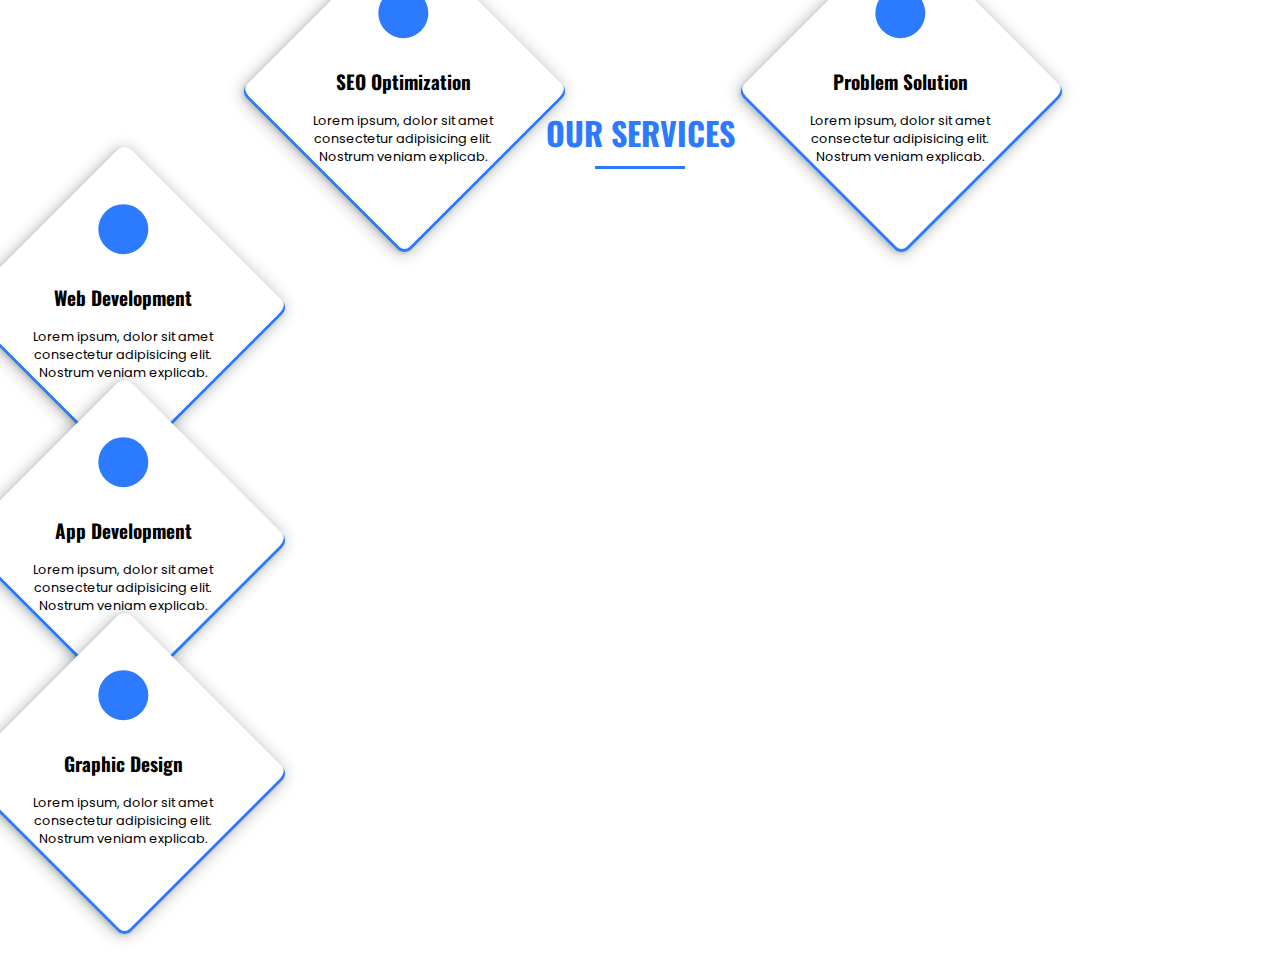
==== index.html @ 2594fec3 "uploaded" ====
<!DOCTYPE html>
<html lang="en">

<head>
  <meta charset="UTF-8">
  <meta http-equiv="X-UA-Compatible" content="IE=edge">
  <meta name="viewport" content="width=device-width, initial-scale=1.0">
  <title>services section</title>
  <link rel="stylesheet" href="style.css">
  <!-- bootstarp link -->
  <link href="https://cdn.jsdelivr.net/npm/bootstrap@5.2.3/dist/css/bootstrap.min.css" rel="stylesheet"
    integrity="sha384-rbsA2VBKQhggwzxH7pPCaAqO46MgnOM80zW1RWuH61DGLwZJEdK2Kadq2F9CUG65" crossorigin="anonymous">
    <!-- fontawesome link -->
    <link rel="stylesheet" href="https://cdnjs.cloudflare.com/ajax/libs/font-awesome/6.4.0/css/all.min.css" integrity="sha512-iecdLmaskl7CVkqkXNQ/ZH/XLlvWZOJyj7Yy7tcenmpD1ypASozpmT/E0iPtmFIB46ZmdtAc9eNBvH0H/ZpiBw==" crossorigin="anonymous" referrerpolicy="no-referrer" />
</head>

<body>
  <div id="services_section">

    <div class="container">

      <div class="srv_title">
        <h1>OUR SERVICES</h1>
      </div>

      <div class="row d-flex justify-content-center justify-content-lg-between flex-wrap">
        <div class="srv_3box">
          <div class="row d-flex justify-content-center">
            <div class="col-12 col-sm-6 col-lg-4 me-0 d-flex justify-content-center ">
              <div class="services_box">
                <div class="srv_wrapper">
                  <div class="srv_logo">
                    <a href="#"><i class="fa-solid fa-laptop-code"></i></a>
                  </div>
                  <div class="srv_content">
                    <h2>Web Development</h2>
                    <p>Lorem ipsum, dolor sit amet consectetur adipisicing elit. Nostrum veniam explicab.</p>
                  </div>
                </div>

              </div>
            </div>


            <div class="col-12 col-sm-6 col-lg-4 mt-4 mt-sm-0 d-flex justify-content-center ">
              <div class="services_box">
                <div class="srv_wrapper">
                  <div class="srv_logo">
                    <a href="#"><i class="fa-solid fa-gear"></i></a>
                  </div>
                  <div class="srv_content">
                    <h2>App Development</h2>
                    <p>Lorem ipsum, dolor sit amet consectetur adipisicing elit. Nostrum veniam explicab.</p>
                  </div>
                </div>

              </div>
            </div>

            <div class="col-12 col-sm-6 col-lg-4 mt-4 mt-sm-0 me-0 d-flex justify-content-center ">
              <div class="services_box srv3_box">
                <div class="srv_wrapper">
                  <div class="srv_logo">
                    <a href="#"><i class="fa-solid fa-palette"></i></a>
                  </div>
                  <div class="srv_content">
                    <h2>Graphic Design</h2>
                    <p>Lorem ipsum, dolor sit amet consectetur adipisicing elit. Nostrum veniam explicab.</p>
                  </div>
                </div>

              </div>
            </div>
          </div>

        </div>

        <div class="col-12 row d-flex justify-content-center position-relative">
          <div class="col-12 col-sm-6 mt-4 mt-sm-0 d-flex justify-content-center">
            <div class="services_box srv4_box">
              <div class="srv_wrapper">
                <div class="srv_logo">
                  <a href="#"><i class="fa-solid fa-chart-simple"></i></a>
                </div>
                <div class="srv_content">
                  <h2>SEO Optimization</h2>
                  <p>Lorem ipsum, dolor sit amet consectetur adipisicing elit. Nostrum veniam explicab.</p>
                </div>
              </div>

            </div>
          </div>


          <div class="col-12 col-sm-6 mt-4 mt-sm-0 me-0 d-flex justify-content-center   ">
            <div class="services_box srv5_box">
              <div class="srv_wrapper">
                <div class="srv_logo">
                  <a href="#"><i class="fa-solid fa-question"></i></a>
                </div>
                <div class="srv_content">
                  <h2>Problem Solution</h2>
                  <p>Lorem ipsum, dolor sit amet consectetur adipisicing elit. Nostrum veniam explicab.</p>
                </div>
              </div>
            </div>
          </div>
        </div>


      </div>

    </div>
  </div>





  <!-- script bootstrap -->
  <script src="https://cdn.jsdelivr.net/npm/bootstrap@5.2.3/dist/js/bootstrap.bundle.min.js"
    integrity="sha384-kenU1KFdBIe4zVF0s0G1M5b4hcpxyD9F7jL+jjXkk+Q2h455rYXK/7HAuoJl+0I4" crossorigin="anonymous">
  </script>
</body>

</html>
---- style.css ----
/* oswald font */
@import url('https://fonts.googleapis.com/css2?family=Oswald:wght@200;300;400;500;600;700&display=swap');
/* poppins font */
@import url('https://fonts.googleapis.com/css2?family=Poppins:ital,wght@0,100;0,200;0,300;0,400;0,500;0,600;0,700;0,800;0,900;1,100;1,200;1,300;1,400;1,500;1,600;1,700;1,800;1,900&display=swap');

div#services_section {
  padding: 80px 0;
}
h1,h2,h3,h4,h5,h6{
  font-family: 'Oswald', sans-serif;
}
p,a,span{
  font-family: 'Poppins', sans-serif;
  font-size: 0.8em ;
}

.srv_title h1{
  color: #2C7BFE;
  text-align: center;
}
.srv_title h1::after{
  content: " ";
  width: 90px;
  height: 3px;
  background-color:#2C7BFE;
  display: block;
  margin: auto;
  margin-top: 10px;
}
.services_box {
  padding: 10px;
  background: white;
  display: flex;
  flex-direction: column;
  border-radius: 10px;
  transform: rotate(45deg);
  position: relative;
  width: 210px;
  height: 210px;
  justify-content: center;
  box-shadow: rgba(14, 30, 37, 0.12) 0px 2px 4px 0px, rgba(14, 30, 37, 0.32) 0px 2px 16px 0px;
  border-bottom: 3px solid #2C7BFE;
  border-right: 3px solid #2C7BFE;
  transition: .3s;
}

.srv_logo {
  width: 50px;
  height: 50px;
  margin: auto;
  border-radius: 100%;
  background: #2C7BFE;
  box-sizing: border-box;
  padding: 10px;
  position: relative;
  display: flex;
  align-items: center;
  margin-bottom: 28px;
  justify-content: center;
}

.srv_content h2, p {
  text-align: center;
}
.srv_wrapper {
  position: absolute;
  transform: rotate(-45deg);
  display: flex;
  flex-direction: column;
}

.srv_content h2 {
  font-size: 1.3rem;
}
.srv_wrapper {
  position: absolute;
  transform: rotate(-45deg) translate(4px, 0px);
  display: grid;
  place-items: center;
  width: 85%;
  justify-content: center;
  align-items: center;
}

.srv_content h2 {
  font-size: 1.2rem;
}
.srv_content {
  position: relative;
  top: -15px;
}
.srv5_box {
  position: absolute;
  right: 203px;
  top: -25px;
}

.srv4_box {
  position: absolute;
  left: 227px;
  top: -25px;
}

.services_box:hover {
  background: #2C7BFE;
  color: white;
  transition: .3s;
}
.services_box:hover .srv_logo{
  background-color: white;
  transition: .3s;
}
.services_box:hover .srv_logo a i{
  transition: .3s;
  color: #2c7bfe;
}
.srv_logo a i {
  font-size: 1.6rem;
  color: white;
  transition: .3s;
}
.srv_logo a i {
  font-size: 1.6rem;
  color: white;
}

.srv_content p {
  margin-top: 10px;
  margin-bottom: 0;
}

/* responsive for big screen */
@media only screen and (min-width: 1200px){
  .srv5_box {
    position: absolute;
    right: 262px;
    top: -25px;
}
.srv4_box {
  position: absolute;
  left: 288px;
  top: -25px;
}
}
@media only screen and (max-width: 992px){
  .srv3_box {position: relative;top: -40px;}
  .srv5_box {
    position: absolute;
    right: 75px;
    top: -80px;
}

  .srv4_box {
    position: absolute;
    left: 75px;
    top: -80px;
}
}

@media only screen and (max-width: 768px){
.services_box{
  width: 180px;
  height: 180px;
}
.srv4_box {
  position: absolute;
  left: 45px;
  top: -80px;
}
.srv5_box {
  position: absolute;
  right: 45px;
  top: -80px;
}
.srv_content h2 {
  font-size: 1.1rem;
}
.srv_logo{
  width: 40px;
  height: 40px;
}
.srv_logo a i{
  font-size: 1.3rem;
}
p, a, span{
  font-size: 0.7rem;
}
}

@media only screen and (max-width: 576px){
  .services_box{
    width: 210px;
    height: 210px;
  }
    .srv_content h2 {
      font-size: 1.3rem;
    }
    .srv_logo{
      width: 50px;
      height: 50px;
    }
    .srv_logo a i{
      font-size: 1.6rem;
    }
    p, a, span{
      font-size: 0.85rem;
    }
    .services_box{
      margin-bottom: 70px;
    }
    .srv3_box{
      top: 0px;
    }
    .srv4_box{
      position: inherit;
      left: initial;
      top: initial;
    }
    .srv5_box{
      position: inherit;
      right: initial;
      top: initial;
    }
    
  }
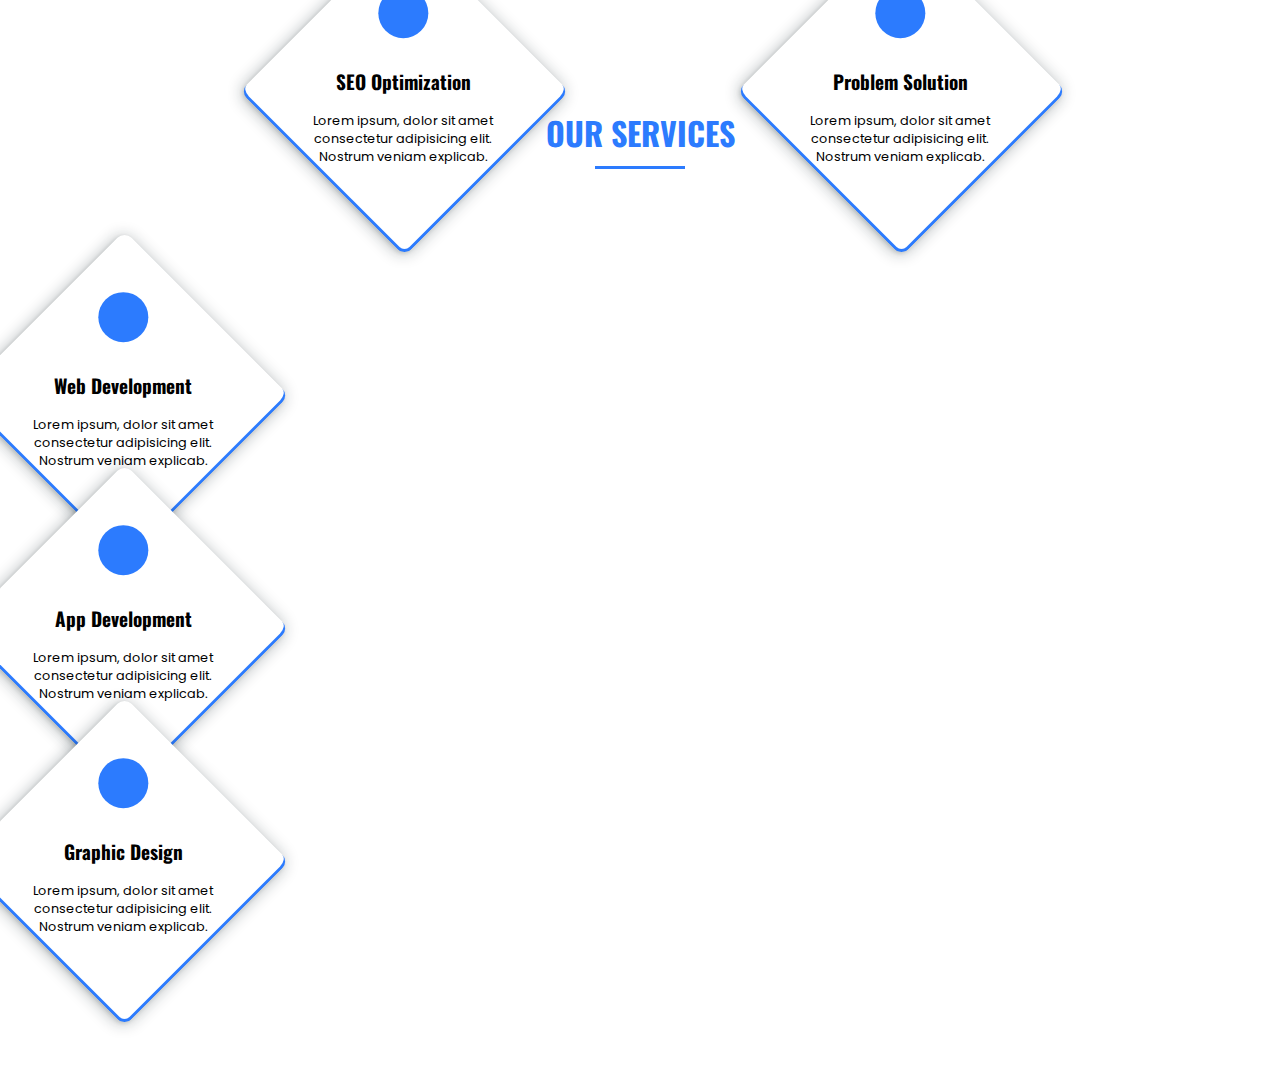
==== commit 15ecdb77: "some problem fixed" ====
--- a/index.html
+++ b/index.html
@@ -6,6 +6,8 @@
   <meta http-equiv="X-UA-Compatible" content="IE=edge">
   <meta name="viewport" content="width=device-width, initial-scale=1.0">
   <title>services section</title>
+  <!-- for favicon -->
+  <link rel="shortcut icon" href="favicon.ico" type="image/x-icon">
   <link rel="stylesheet" href="style.css">
   <!-- bootstarp link -->
   <link href="https://cdn.jsdelivr.net/npm/bootstrap@5.2.3/dist/css/bootstrap.min.css" rel="stylesheet"
@@ -23,7 +25,7 @@
         <h1>OUR SERVICES</h1>
       </div>
 
-      <div class="row d-flex justify-content-center justify-content-lg-between flex-wrap">
+      <div class="srv_main row d-flex justify-content-center justify-content-lg-between flex-wrap">
         <div class="srv_3box">
           <div class="row d-flex justify-content-center">
             <div class="col-12 col-sm-6 col-lg-4 me-0 d-flex justify-content-center ">
--- a/style.css
+++ b/style.css
@@ -13,7 +13,9 @@
   font-family: 'Poppins', sans-serif;
   font-size: 0.8em ;
 }
-
+.srv_main {
+  margin-top: 110px !important;
+}
 .srv_title h1{
   color: #2C7BFE;
   text-align: center;
@@ -26,6 +28,9 @@
   display: block;
   margin: auto;
   margin-top: 10px;
+}
+.srv_main {
+  margin-top: 110px;
 }
 .services_box {
   padding: 10px;
@@ -103,8 +108,10 @@
 
 .services_box:hover {
   background: #2C7BFE;
+  scale: 1.1;
   color: white;
   transition: .3s;
+  box-shadow: rgba(0, 0, 0, 0.35) 0px 5px 15px;
 }
 .services_box:hover .srv_logo{
   background-color: white;
@@ -149,7 +156,11 @@
     right: 75px;
     top: -80px;
 }
-
+.services_box:hover {
+
+  scale: 1.1;
+
+}
   .srv4_box {
     position: absolute;
     left: 75px;
